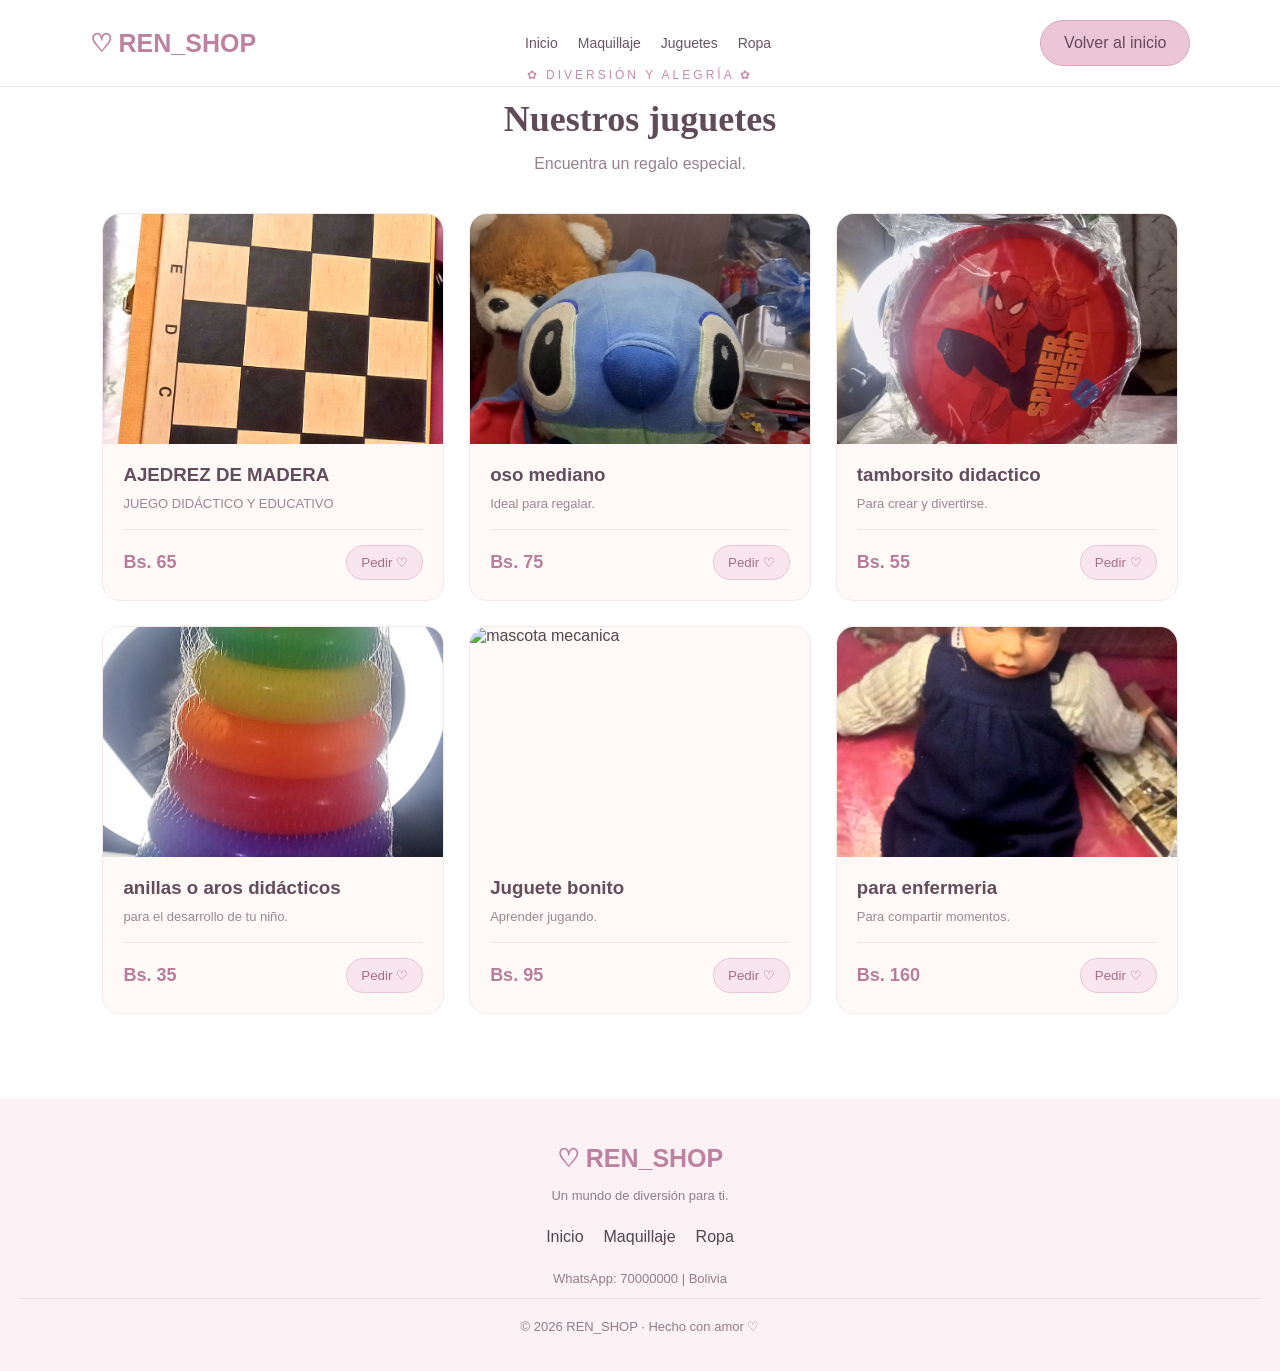
==== juguetes.html @ 6530d6f2 "first commit" ====
<!DOCTYPE html>
<html lang="es">
<head>
    <meta charset="UTF-8">
    <meta name="viewport" content="width=device-width, initial-scale=1.0">
    <title>REN_SHOP | Juguetes</title>
    <link rel="stylesheet" href="j.css">
    <script src="formulario.js" defer></script>
</head>
<body>

<header class="encabezado">
    <div class="logo">♡ REN_SHOP</div>
    <nav class="menu">
        <a href="index.html">Inicio</a>
        <a href="maquillaje.html">Maquillaje</a>
        <a href="juguetes.html">Juguetes</a>
        <a href="ropa.html">Ropa</a>
    </nav>
    <a href="index.html" class="boton-comprar">Volver al inicio</a>
</header>

<section class="productos">
    <div class="titulo-seccion">
        <span>✿ DIVERSIÓN Y ALEGRÍA ✿</span>
        <h2>Nuestros juguetes</h2>
        <p>Encuentra un regalo especial.</p>
    </div>

    <div class="rejilla-productos">

        <article class="producto">
            <div class="foto-producto">
                <img src="aje.jpg" alt="JUEGO DE MESA">
            </div>
            <div class="info-producto">
                <h3>AJEDREZ DE MADERA</h3>
                <p>JUEGO DIDÁCTICO Y EDUCATIVO</p>
                <div class="precio">
                    <strong>Bs. 65</strong>
                    <button class="boton-pedido" data-producto="AJEDREZ">Pedir ♡</button>
                </div>
            </div>
        </article>

        <article class="producto">
            <div class="foto-producto">
                <img src="oso.jpg" alt="oso stich">
            </div>
            <div class="info-producto">
                <h3>oso mediano</h3>
                <p>Ideal para regalar.</p>
                <div class="precio">
                    <strong>Bs. 75</strong>
                    <button class="boton-pedido" data-producto="Muñeca">Pedir ♡</button>
                </div>
            </div>
        </article>

        <article class="producto">
            <div class="foto-producto">
                <img src="tam.jpg" alt="tambor">
            </div>
            <div class="info-producto">
                <h3>tamborsito didactico</h3>
                <p>Para crear y divertirse.</p>
                <div class="precio">
                    <strong>Bs. 55</strong>
                    <button class="boton-pedido" data-producto="Bloques de construcción">Pedir ♡</button>
                </div>
            </div>
        </article>

        <article class="producto">
            <div class="foto-producto">
                <img src="aro.jpg" alt="Carrito de juguete">
            </div>
            <div class="info-producto">
                <h3>anillas o aros didácticos</h3>
                <p>para el desarrollo de tu niño.</p>
                <div class="precio">
                    <strong>Bs. 35</strong>
                    <button class="boton-pedido" data-producto="Carrito de juguete">Pedir ♡</button>
                </div>
            </div>
        </article>

        <article class="producto">
            <div class="foto-producto">
                <img src="Perri.jpg" alt="mascota mecanica">
            </div>
            <div class="info-producto">
                <h3>Juguete bonito</h3>
                <p>Aprender jugando.</p>
                <div class="precio">
                    <strong>Bs. 95</strong>
                    <button class="boton-pedido" data-producto="Juguete educativo">Pedir ♡</button>
                </div>
            </div>
        </article>

        <article class="producto">
            <div class="foto-producto">
                <img src="muñe.jpg" alt="muñeco semi realista">
            </div>
            <div class="info-producto">
                <h3>para enfermeria</h3>
                <p>Para compartir momentos.</p>
                <div class="precio">
                    <strong>Bs. 160</strong>
                    <button class="boton-pedido" data-producto="Juego de mesa">Pedir ♡</button>
                </div>
            </div>
        </article>

    </div>

    <p id="mensajePedido" class="mensaje"></p>
</section>

<footer>
    <div class="logo logo-footer">♡ REN_SHOP</div>
    <p>Un mundo de diversión para ti.</p>
    <div class="enlaces-footer">
        <a href="index.html">Inicio</a>
        <a href="maquillaje.html">Maquillaje</a>
        <a href="ropa.html">Ropa</a>
    </div>
    <p>WhatsApp: 70000000 | Bolivia</p>
    <p class="copyright">© 2026 REN_SHOP · Hecho con amor ♡</p>
</footer>

</body>
</html>
---- j.css ----
/* CONFIGURACION GENERAL */

* {
    margin: 0;
    padding: 0;
    box-sizing: border-box;
}

html {
    scroll-behavior: smooth;
}

body {
    font-family: "Segoe UI", Arial, sans-serif;
    background-color: #fffaf8;
    color: #55444d;
}

a {
    text-decoration: none;
    color: inherit;
}

/* ENCABEZADO */

.encabezado {
    width: 100%;
    padding: 20px 7%;
    display: flex;
    justify-content: space-between;
    align-items: center;
    gap: 20px;
    flex-wrap: wrap;
    background:# fffaf8;
    border-bottom: 1px solid #f2e4e8;
    position: absolute;
    top: 0;
    z-index: 1000;
}

.logo {
    font-size: 25px;
    font-weight: bold;
    color: #bd829f;
}

.menu {
    display: flex;
    align-items: center;
    justify-content: center;
    flex-wrap: wrap;
    gap: 20px;
}

.menu a {
    font-size: 14px;
    color: #685661;
    transition: 0.3s;
}

.menu a:hover {
    color: #c57c9e;
}

/* MENU DESPLEGABLE */

.desplegable {
    position: relative;
    padding: 10px 0;
}

.boton-menu {
    cursor: pointer;
}

.submenu {
    display: none;
    position: absolute;
    top: 100%;
    left: 0;
    width: 160px;
    background: white;
    border-radius: 12px;
    padding: 10px;
    box-shadow: 0 8px 20px #d9b6c533;
}

.submenu a {
    display: block;
    padding: 10px;
}

.desplegable:hover .submenu,
.desplegable:focus-within .submenu {
    display: block;
}

/* BOTONES */

.boton-comprar,
.boton-principal {
    display: inline-block;
    padding: 13px 23px;
    background: #eac6d6;
    color: #674a5a;
    border: 1px solid #dba7c0;
    border-radius: 30px;
    cursor: pointer;
    transition: 0.3s;
}

.boton-principal {
    background: #c991ad;
    color: white;
}

.boton-comprar:hover,
.boton-principal:hover {
    background: #ad718f;
    color: white;
    transform: translateY(-3px);
}

/* PORTADA */

.portada {
    padding: 65px 8%;
    display: flex;
    align-items: center;
    justify-content: space-between;
    gap: 40px;
    background: linear-gradient(
        135deg,
        #fff3f6,
        #f5edff,
        #edf8fa
    );
}

.texto-portada {
    flex: 1;
}

.etiqueta {
    color: #bc819f;
    letter-spacing: 3px;
}

.texto-portada h1 {
    font-family: Georgia, serif;
    font-size: clamp(35px, 5vw, 55px);
    color: #634c5b;
    margin: 20px 0;
}

.texto-portada h1 span {
    color: #cb91ae;
    font-style: italic;
}

.texto-portada p {
    line-height: 1.8;
    margin-bottom: 25px;
    color: #86747e;
}

.imagen-portada {
    flex: 1;
    max-width: 470px;
}

.imagen-portada img {
    width: 100%;
    height: 380px;
    object-fit: cover;
    border-radius: 100px 100px 20px 20px;
    box-shadow: 12px 12px 0 #e8d8ed;
}

.nota-flotante {
    text-align: center;
    padding: 12px;
    color: #b67e9b;
    font-style: italic;
}

/* TITULOS */

.titulo-seccion {
    text-align: center;
    margin-bottom: 40px;
}

.titulo-seccion span {
    color: #c58eaa;
    font-size: 12px;
    letter-spacing: 3px;
}

.titulo-seccion h2 {
    font-family: Georgia, serif;
    font-size: clamp(26px, 4vw, 36px);
    color: #604b58;
    margin: 15px 0;
}

.titulo-seccion p {
    color: #95818b;
}

/* FORMULARIO */

.formulario-seccion {
    padding: 65px 20px;
    background: #fffaf8;
}

form {
    max-width: 500px;
    margin: auto;
    padding: 30px;
    background: white;
    border-radius: 20px;
    box-shadow: 0 8px 25px #b99bac22;
}

form label {
    display: block;
    margin: 15px 0 8px;
    color: #806578;
}

form input {
    width: 100%;
    padding: 13px;
    border: 1px solid #eac6d6;
    border-radius: 10px;
    outline: none;
    font-size: 14px;
}

form input:focus {
    border-color: #c991ad;
    box-shadow: 0 0 5px #eac6d6;
}

form button {
    margin-top: 20px;
}

/* CATEGORIAS */

.categorias {
    padding: 70px 8%;
}

.lista-categorias {
    display: grid;
    grid-template-columns: repeat(3, 1fr);
    gap: 20px;
}

.categoria {
    text-align: center;
    padding: 35px 15px;
    border-radius: 20px;
    transition: 0.3s;
    cursor: pointer;
}

.categoria:hover {
    transform: translateY(-7px);
    box-shadow: 0 10px 25px #b99bac22;
}

.categoria span {
    display: block;
    font-size: 35px;
    margin-bottom: 12px;
}

.categoria h3 {
    margin-bottom: 10px;
}

.rosa {
    background: #fbe6ed;
    color: #a96e8b;
}

.lila {
    background: #eee5fb;
    color: #8972ae;
}

.celeste {
    background: #e1f1f5;
    color: #6d9da8;
}

/* PRODUCTOS */

.productos {
    padding: 65px 8%;
    background: white;
}

.rejilla-productos {
    display: grid;
    grid-template-columns: repeat(3, minmax(0, 1fr));
    gap: 25px;
}

.producto {
    background: #fffaf8;
    border-radius: 18px;
    overflow: hidden;
    border: 1px solid #f3e9ed;
    transition: 0.3s;
}

.producto:hover {
    transform: translateY(-6px);
    box-shadow: 0 12px 30px #b99bac22;
}

.foto-producto img {
    display: block;
    width: 100%;
    height: 230px;
    object-fit: cover;
}

.info-producto {
    padding: 20px;
}

.info-producto h3 {
    color: #634c5b;
    margin-bottom: 10px;
}

.info-producto p {
    font-size: 13px;
    color: #998791;
    margin-bottom: 18px;
}

.precio {
    display: flex;
    justify-content: space-between;
    align-items: center;
    gap: 8px;
    border-top: 1px solid #f1e4e9;
    padding-top: 15px;
}

.precio strong {
    color: #b87d9b;
    font-size: 18px;
}

.boton-pedido {
    background: #f8e5ed;
    color: #a76e89;
    border: 1px solid #eac6d6;
    padding: 9px 14px;
    border-radius: 20px;
    cursor: pointer;
    transition: 0.3s;
}

.boton-pedido:hover {
    background: #dba7c0;
    color: white;
}

/* MENSAJES */

.mensaje {
    text-align: center;
    margin-top: 20px;
    color: #a96e8b;
    font-weight: bold;
    font-size: 16px;
}

/* BANNER */

.banner {
    margin: 60px 8%;
    padding: 60px 20px;
    text-align: center;
    border-radius: 25px;
    background: linear-gradient(
        120deg,
        #fbe6ed,
        #eee5fb,
        #e1f1f5
    );
}

.banner h2 {
    font-family: Georgia, serif;
    color: #674e5d;
    margin: 20px 0;
}

.banner p {
    margin-bottom: 25px;
}

/* PIE DE PAGINA */

footer {
    padding: 45px 20px 25px;
    text-align: center;
    background: #fcf1f5;
}

.logo-footer {
    margin-bottom: 15px;
}

footer p {
    color: #927d88;
    font-size: 13px;
    margin: 12px 0;
}

.enlaces-footer {
    display: flex;
    justify-content: center;
    flex-wrap: wrap;
    gap: 20px;
    margin: 25px 0;
}

.enlaces-footer a:hover {
    color: #c57c9e;
}

.copyright {
    padding-top: 20px;
    border-top: 1px solid #eedee6;
}

/* TABLETS */

@media (max-width: 900px) {
    .rejilla-productos {
        grid-template-columns: repeat(2, 1fr);
    }

    .portada {
        padding: 45px 5%;
    }
}

/* CELULARES */

@media (max-width: 600px) {
    .encabezado {
        position: relative;
        justify-content: center;
    }

    .logo {
        width: 100%;
        text-align: center;
    }

    .menu {
        gap: 12px;
    }

    .menu a {
        font-size: 13px;
    }

    .portada {
        flex-direction: column;
        text-align: center;
    }

    .imagen-portada {
        width: 100%;
    }

    .imagen-portada img {
        height: 280px;
    }

    .lista-categorias {
        grid-template-columns: 1fr;
    }

    .rejilla-productos {
        grid-template-columns: repeat(2, minmax(0, 1fr));
        gap: 12px;
    }

    .foto-producto img {
        height: 160px;
    }

    .info-producto {
        padding: 12px;
    }

    .info-producto h3 {
        font-size: 15px;
    }

    .info-producto p {
        font-size: 11px;
    }

    .precio {
        flex-wrap: wrap;
    }

    .precio strong {
        font-size: 15px;
    }

    .boton-pedido {
        padding: 8px 10px;
        font-size: 12px;
    }

    .banner {
        margin: 35px 5%;
    }
}
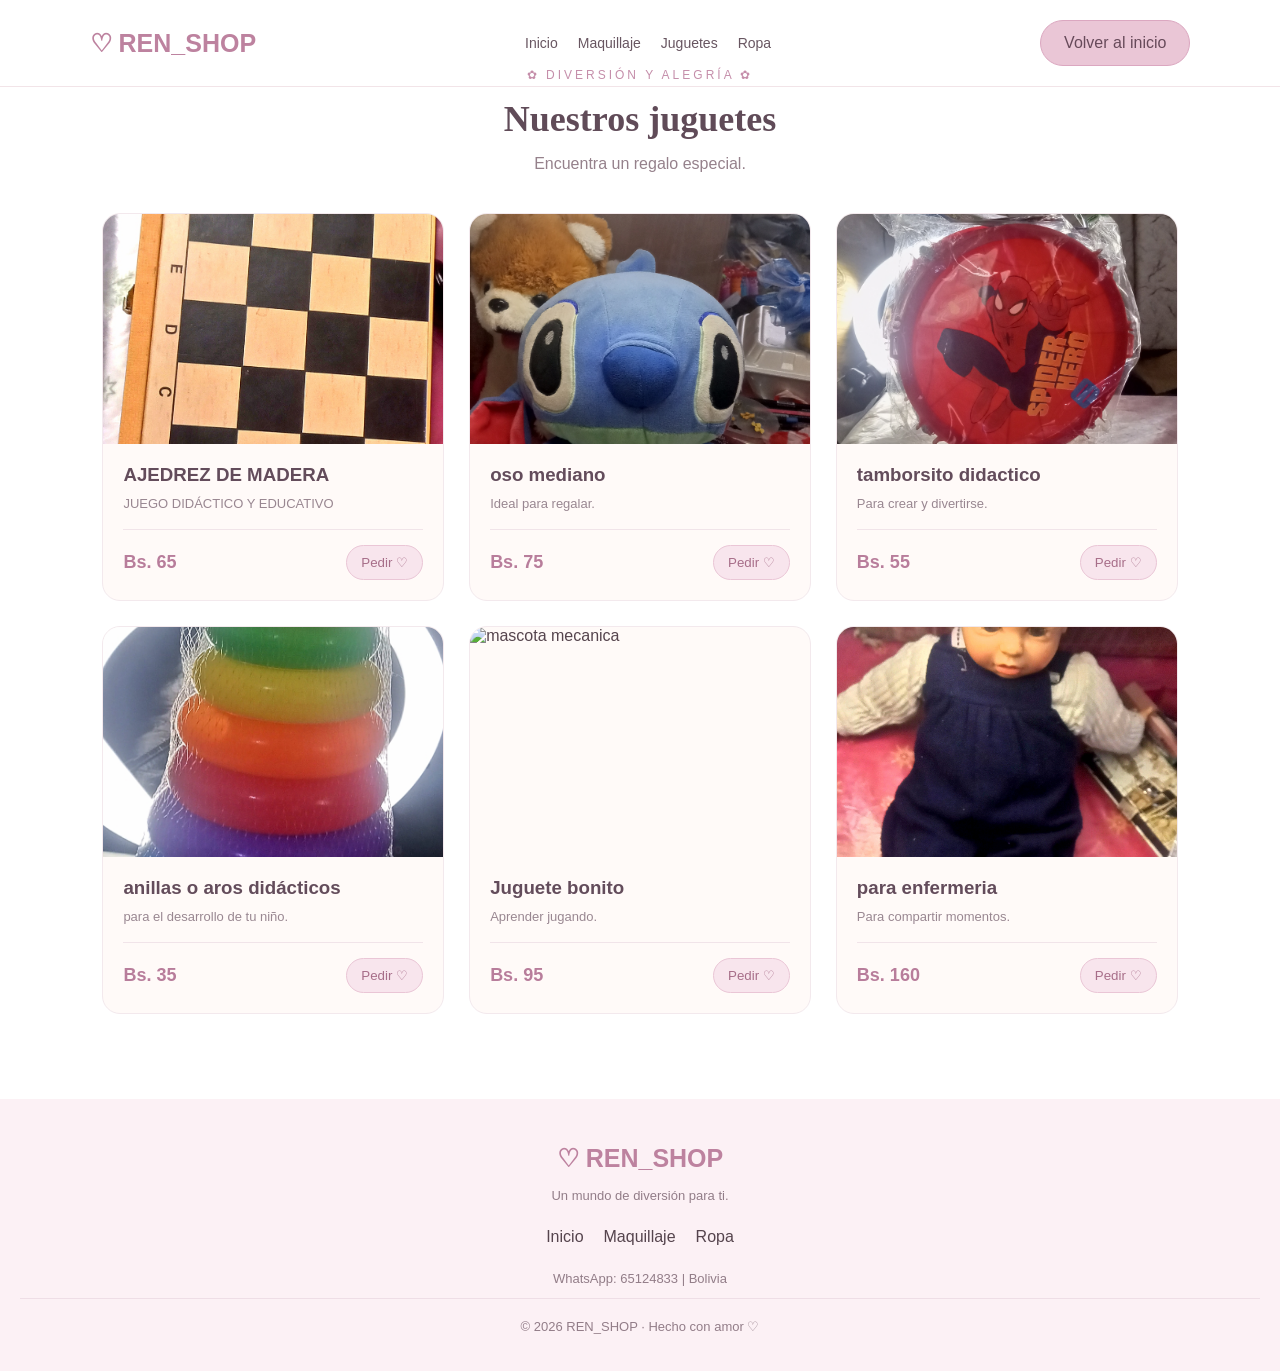
==== commit 30a216d3: "commit updates" ====
--- a/juguetes.html
+++ b/juguetes.html
@@ -127,7 +127,7 @@
         <a href="maquillaje.html">Maquillaje</a>
         <a href="ropa.html">Ropa</a>
     </div>
-    <p>WhatsApp: 70000000 | Bolivia</p>
+    <p>WhatsApp: 65124833 | Bolivia</p>
     <p class="copyright">© 2026 REN_SHOP · Hecho con amor ♡</p>
 </footer>
 
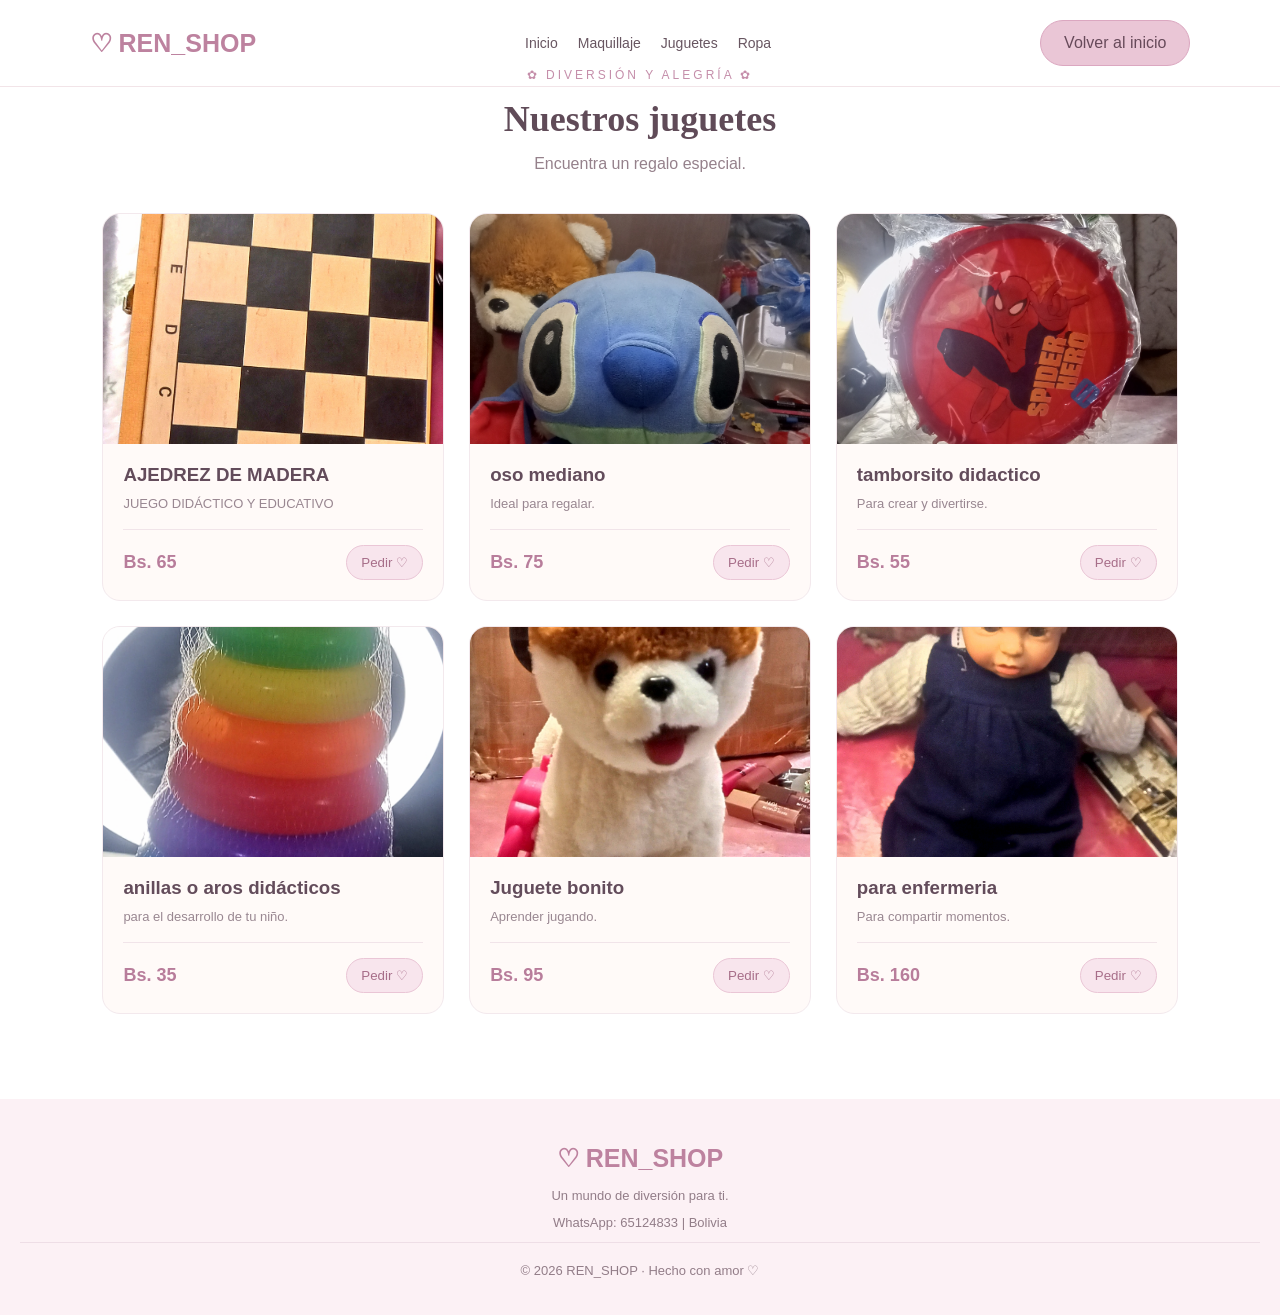
==== commit 0478ebae: "Features footer" ====
--- a/juguetes.html
+++ b/juguetes.html
@@ -88,7 +88,7 @@
 
         <article class="producto">
             <div class="foto-producto">
-                <img src="Perri.jpg" alt="mascota mecanica">
+                <img src="perri.jpg" alt="mascota mecanica">
             </div>
             <div class="info-producto">
                 <h3>Juguete bonito</h3>
@@ -122,11 +122,6 @@
 <footer>
     <div class="logo logo-footer">♡ REN_SHOP</div>
     <p>Un mundo de diversión para ti.</p>
-    <div class="enlaces-footer">
-        <a href="index.html">Inicio</a>
-        <a href="maquillaje.html">Maquillaje</a>
-        <a href="ropa.html">Ropa</a>
-    </div>
     <p>WhatsApp: 65124833 | Bolivia</p>
     <p class="copyright">© 2026 REN_SHOP · Hecho con amor ♡</p>
 </footer>
